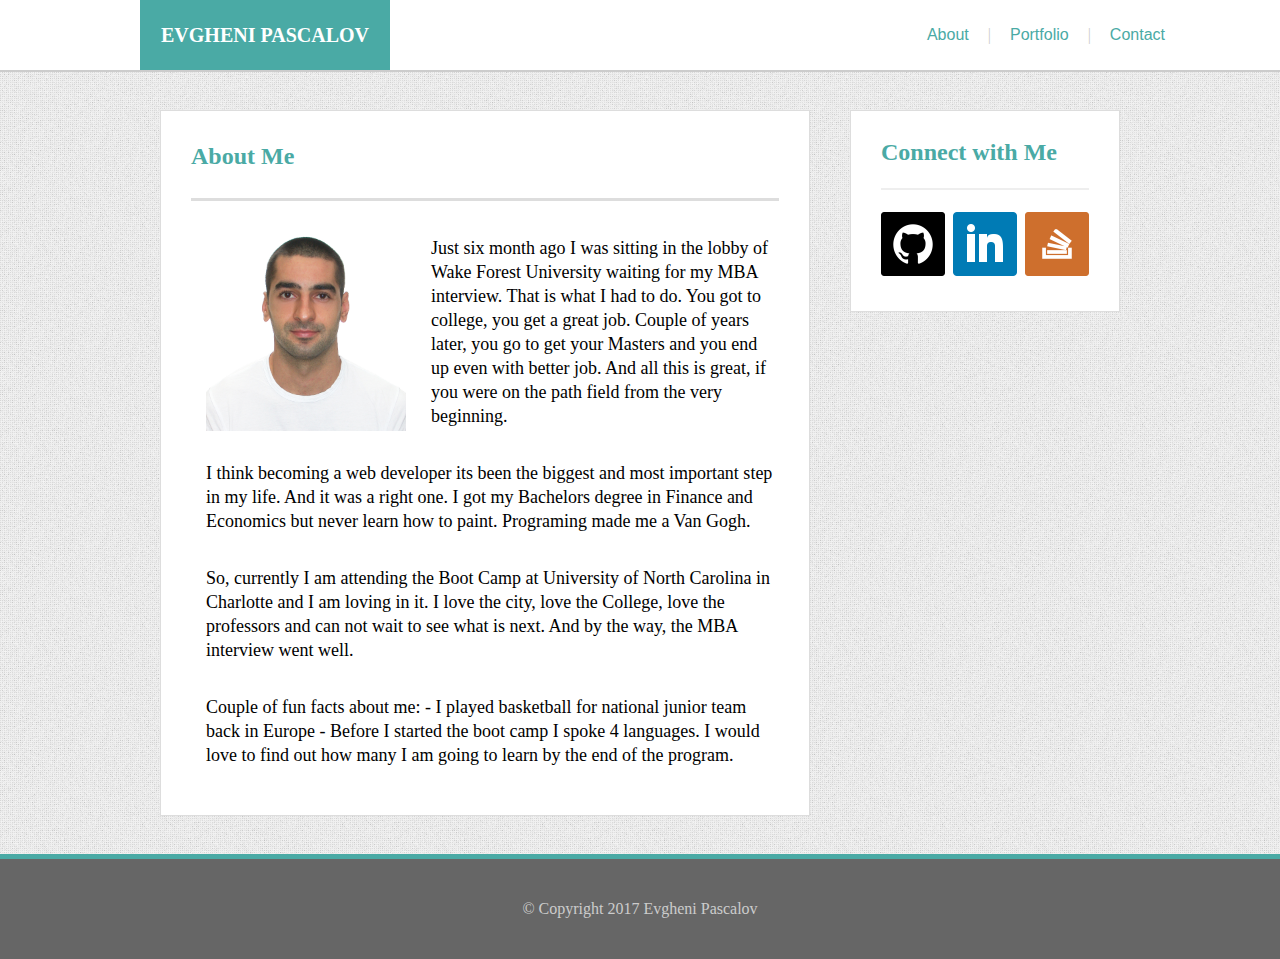
==== index.html @ d1ae6e48 "first commit" ====
<!DOCTYPE html>
<html>
<head>
	<title>Student Bio</title>
	
	<link rel="stylesheet" type="text/css" href="assets/css/style.css">
	<!--<link rel="stylesheet" type="text/css" href="assets/css/reset.css">-->
</head>
<body>
    <header>
	    <div id="name">
          <h1 id='myname'>EVGHENI PASCALOV</h1>
        </div>
            <nav>
              <ul>
               <li class="navLinks"><a href="index.html" class="current">About</a></li>
               <li class="navPipe">|</li>
               <li class="navLinks"><a href="portfolio.html">Portfolio</a></li>
               <li class="navPipe">|</li>
               <li class="navLinks"><a href="contact.html">Contact</a></li>
              </ul>
            </nav>
    </header>

		<div id="bioContent">
			<section>
				<h2>About Me</h2>
				<div id="bioHrLine"></div>
				<img id="profilePicture" src="assets/images/Evgheni_Pascalov.jpg" alt="Evgheni Pascalov" >
				
				<p>Just six month ago I was sitting in the lobby of Wake Forest University waiting for my MBA interview. That is what I had to do. You got to college, you get a great job. Couple of years later, you go to get your Masters and you end up even with better job. And all this is great, if you were on the path field from the very beginning.  </p>
				
				<p>I think becoming a web developer its been the biggest and most important step in my life. And it was a right one. I got my Bachelors degree in Finance and Economics but never learn how to paint. Programing made me a Van Gogh.  </p>
				
				<p>So, currently I am attending the Boot Camp at University of North Carolina in Charlotte and I am loving in it. I love the city, love the College, love the professors and can not wait to see what is next. And by the way, the MBA interview went well.</p>
				<p>Couple of fun facts about me: - I played basketball for national junior team back in Europe - Before I started the boot camp I spoke 4 languages. I would love to find out  how many I am going to learn by the end of the program.
</p>
                
			</section>

			<aside>
				<h3>Connect with Me</h3>
				<div id="socialHrLine"></div>
				<div id="socialIcons">
					<a href="https://github.com/pasever" target="_blank"><img src="assets/images/if_github-square-social-media_764894.png" alt="if_github-square-social-media_764894"></a>
					<a href="https://www.linkedin.com/in/evgheni-pascalov-40060788/" target="_blank"><img id="aside_icon_middle" src="assets/images/if_square-linkedin_317725.png" alt="if_square-linkedin_317725"></a>
					<a href="https://stackoverflow.com/users/8328532/evgheni-pascalov" target="_blank"><img src="assets/images/if_stackoverflow-square-social-media_764927.png" alt="if_stackoverflow-square-social-media_764927"></a>
				</div>
			</aside>
		</div>

   <footer>&copy; Copyright 2017 Evgheni Pascalov</footer>
</body>
</html>
---- assets/css/style.css ----
#myname {
	margin: auto;
	color: #ffffff;
	line-height: 70px;
	font-size: 20px;	
}

#bioHrLine {
	background: #dddddd;
	height: 3px;
	margin: 30px 0 20px 0;
}

#socialHrLine {
	background: #eeeeee;
	height: 2px;
	margin: 20px 0 22px 0;
}

#profilePicture {
	margin: 10px 25px 10px 0px;
	float: left;
	width: 200px;
	height: 200px;
	margin-left: 15px;
}
aside img {
	width: 64px;
	height: 64px;
    transition: all 0.2s linear;
}

p {
	padding-left: 15px;
	text-decoration: none;
	padding-top: 15px;
	background-color: #ffffff;
}

nav ul {
	margin-right: 100px;
	color: #cccccc;
}

#mybio {
	width: 960px;
	margin: 38px auto;

	display: flex;
	justify-content: space-between;
}

#socialIcons {
	display: flex;
	justify-content: space-between;
}

#bioHrLine{
	background: #dddddd;
	height: 3px;
	margin: 30px 0 20px 0;
}

header {
	background: #ffffff;
	border-bottom: 2px solid #cccccc;
	width: 100%;
	height: 100%;
	margin: 0px auto;
	display: inline;
    display: flex;
	align-items: center;
	justify-content: space-between;
}

nav li {
	display: inline;
	background: #ffffff ;	
}

body {
  margin: 0px;
  line-height: 24px;
  background: url("../images/squairy_light.png");
}

#bioContent {
	width: 960px;
	margin: 38px auto;
    display: flex;
	justify-content: space-between;
}

.navLinks {
	height: 100%;
	padding: 0px 15px;
    font-size: 14px;
    font-family: 'Arial', 'Helvetica Neue', Helvetica, sans-serif;
    color; 
}
a {
	text-decoration: none;
	color: #4aaaa5;
	font-size: 16px;
	
}
.navPipe {
	width: 1px; 
	height: 100%;
}
section, aside {
	background: #ffffff;
	border: 1px solid #dddddd;
	width: 588px;
	padding: 13px 30px 30px 30px;
	font-size: 18px;
}
aside {
	width: 208px;
	height: 160px;
	padding: 5px 30px 35px 30px;
}

h1, h2, h3 {
	font-family: 'Georgia', Times, Times New Roman, serif;
	font-size: 24px;
	color: #4aaaa5;
}
#PortImagesIcons {
	width: 588px;
	margin-top: 40px;
	display: flex;
	justify-content: space-between;
	flex-wrap: wrap;
}
.PortImagesNames {
	background: #4aaaa5;
	height: 40px;
	padding-top: 20px;
	font-family: 'Georgia', Times, Times New Roman, serif;
	font-size: 22px;
	color: white;
	text-align: center;
}
.PortImages {
	height: 205px;
	margin-bottom: 60px;
	position: relative;
}

#name {
    background: #4aaaa5;
	width: 250px;
    height: 100%;
    display: flex;
	text-align: center;
	margin-left: 140px;
  }

footer {
	background: #666666;
	border-top: 5px solid #4aaaa5;
	height: 100px;
    display: flex;
	align-items: center;
	justify-content: center;
	color: #cccccc;

}
#submitButton {
	width: 100px;
}

form {
	margin-top: 27px;
}
input, textarea {
	border: 1px solid #dddddd;
	width: 564px;
	margin-top: 7px;
	padding: 9px;
    font-size: 14px;
	color: #a9a9a9;
	max-width: 564px;
}

input[type=submit] {
	background: #4aaaa5;
	width: auto;
	margin-top: 15px;
	padding: 10px 30px;
	font-size: 18px;
	color: #ffffff;
}
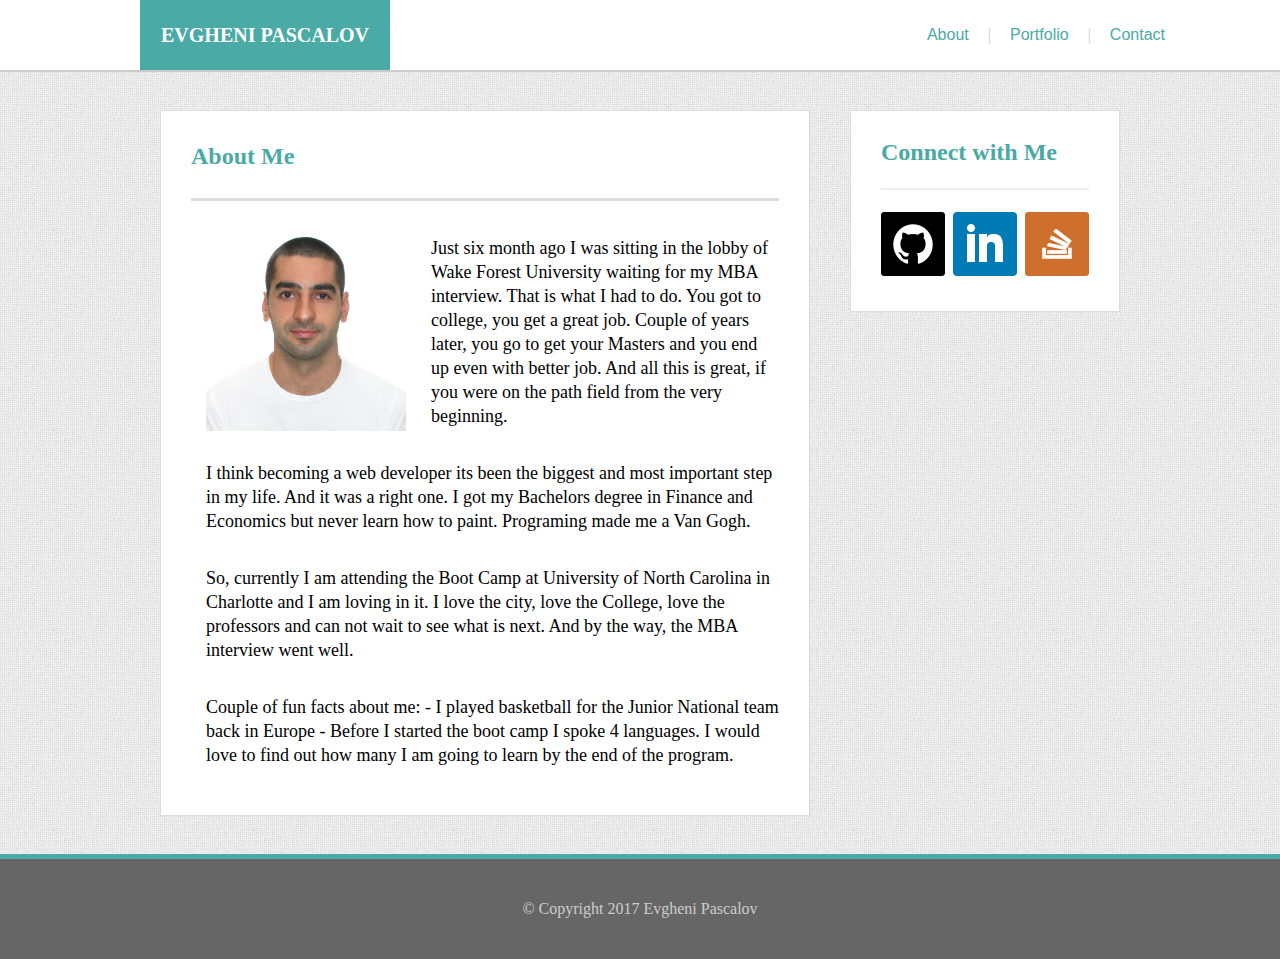
==== commit 9665a7b8: "first changes" ====
--- a/index.html
+++ b/index.html
@@ -33,7 +33,7 @@
 				<p>I think becoming a web developer its been the biggest and most important step in my life. And it was a right one. I got my Bachelors degree in Finance and Economics but never learn how to paint. Programing made me a Van Gogh.  </p>
 				
 				<p>So, currently I am attending the Boot Camp at University of North Carolina in Charlotte and I am loving in it. I love the city, love the College, love the professors and can not wait to see what is next. And by the way, the MBA interview went well.</p>
-				<p>Couple of fun facts about me: - I played basketball for national junior team back in Europe - Before I started the boot camp I spoke 4 languages. I would love to find out  how many I am going to learn by the end of the program.
+				<p>Couple of fun facts about me: - I played basketball for the Junior National team back in Europe - Before I started the boot camp I spoke 4 languages. I would love to find out  how many I am going to learn by the end of the program.
 </p>
                 
 			</section>
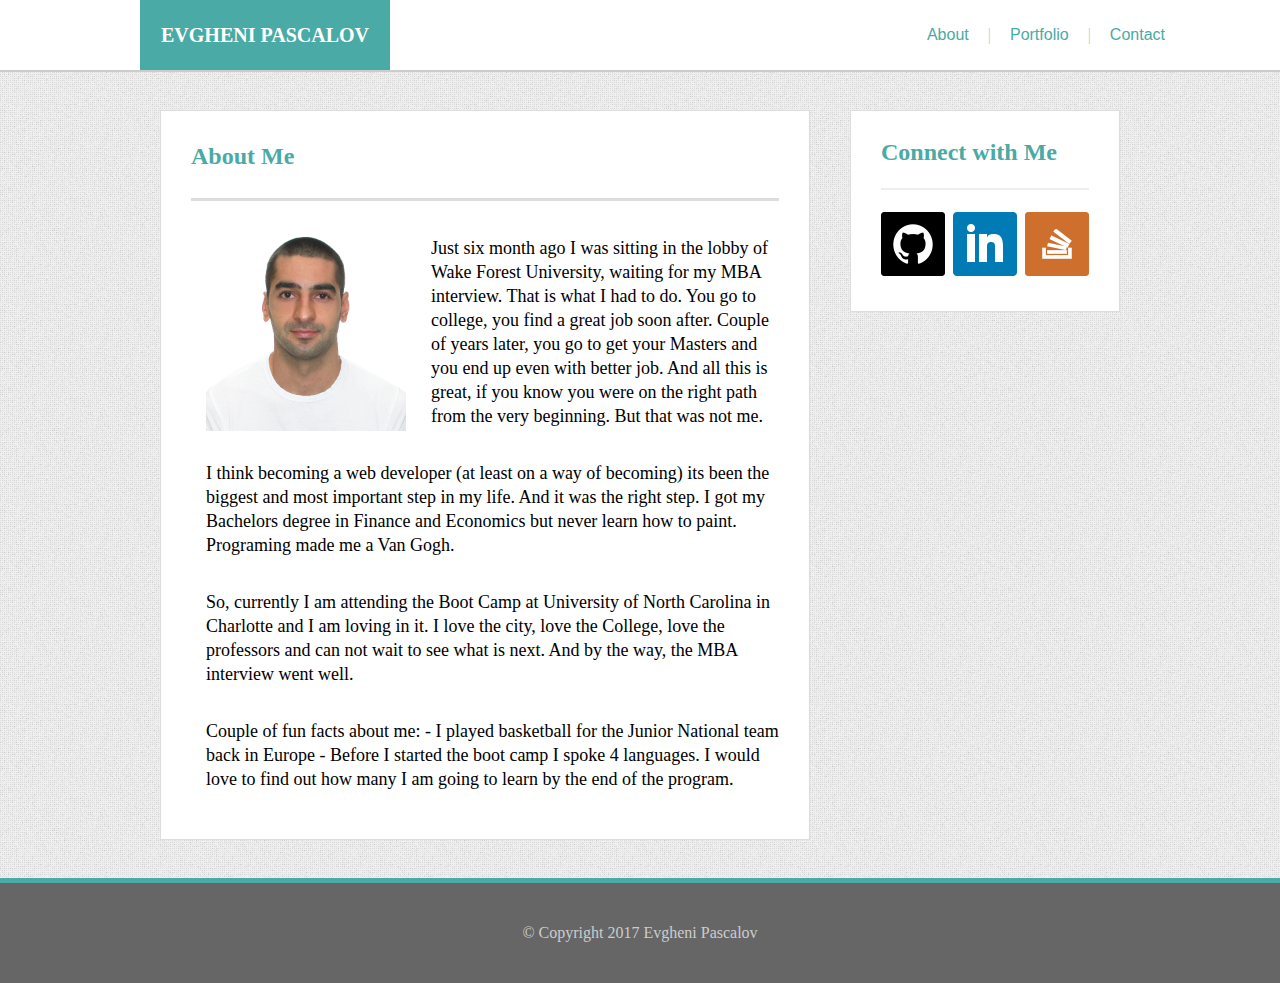
==== commit a2e79123: "update a.0.1" ====
--- a/index.html
+++ b/index.html
@@ -7,6 +7,7 @@
 	<!--<link rel="stylesheet" type="text/css" href="assets/css/reset.css">-->
 </head>
 <body>
+    
     <header>
 	    <div id="name">
           <h1 id='myname'>EVGHENI PASCALOV</h1>
@@ -24,31 +25,39 @@
 
 		<div id="bioContent">
 			<section>
+				
 				<h2>About Me</h2>
 				<div id="bioHrLine"></div>
 				<img id="profilePicture" src="assets/images/Evgheni_Pascalov.jpg" alt="Evgheni Pascalov" >
 				
-				<p>Just six month ago I was sitting in the lobby of Wake Forest University waiting for my MBA interview. That is what I had to do. You got to college, you get a great job. Couple of years later, you go to get your Masters and you end up even with better job. And all this is great, if you were on the path field from the very beginning.  </p>
+				<p>Just six month ago I was sitting in the lobby of Wake Forest University, waiting for my MBA interview. That is what I had to do. You go to college, you find a great job soon after. Couple of years later, you go to get your Masters and you end up even with better job. And all this is great, if you know you were on the right path from the very beginning. But that was not me.</p>
 				
-				<p>I think becoming a web developer its been the biggest and most important step in my life. And it was a right one. I got my Bachelors degree in Finance and Economics but never learn how to paint. Programing made me a Van Gogh.  </p>
+				<p>I think becoming a web developer (at least on a way of becoming) its been the biggest and most important step in my life. And it was the right step. I got my Bachelors degree in Finance and Economics but never learn how to paint. Programing made me a Van Gogh.  </p>
 				
 				<p>So, currently I am attending the Boot Camp at University of North Carolina in Charlotte and I am loving in it. I love the city, love the College, love the professors and can not wait to see what is next. And by the way, the MBA interview went well.</p>
-				<p>Couple of fun facts about me: - I played basketball for the Junior National team back in Europe - Before I started the boot camp I spoke 4 languages. I would love to find out  how many I am going to learn by the end of the program.
-</p>
+				<p>Couple of fun facts about me: - I played basketball for the Junior National team back in Europe - Before I started the boot camp I spoke 4 languages. I would love to find out  how many I am going to learn by the end of the program.</p>
+																					
                 
 			</section>
 
 			<aside>
+				
 				<h3>Connect with Me</h3>
+				
 				<div id="socialHrLine"></div>
+				
 				<div id="socialIcons">
 					<a href="https://github.com/pasever" target="_blank"><img src="assets/images/if_github-square-social-media_764894.png" alt="if_github-square-social-media_764894"></a>
 					<a href="https://www.linkedin.com/in/evgheni-pascalov-40060788/" target="_blank"><img id="aside_icon_middle" src="assets/images/if_square-linkedin_317725.png" alt="if_square-linkedin_317725"></a>
 					<a href="https://stackoverflow.com/users/8328532/evgheni-pascalov" target="_blank"><img src="assets/images/if_stackoverflow-square-social-media_764927.png" alt="if_stackoverflow-square-social-media_764927"></a>
 				</div>
+
 			</aside>
 		</div>
 
-   <footer>&copy; Copyright 2017 Evgheni Pascalov</footer>
+   <footer>
+   			&copy; Copyright 2017 Evgheni Pascalov
+   </footer>
+
 </body>
 </html>--- a/assets/css/style.css
+++ b/assets/css/style.css
@@ -98,16 +98,19 @@
     font-family: 'Arial', 'Helvetica Neue', Helvetica, sans-serif;
     color; 
 }
+
 a {
 	text-decoration: none;
 	color: #4aaaa5;
 	font-size: 16px;
 	
 }
+
 .navPipe {
 	width: 1px; 
 	height: 100%;
 }
+
 section, aside {
 	background: #ffffff;
 	border: 1px solid #dddddd;
@@ -115,6 +118,7 @@
 	padding: 13px 30px 30px 30px;
 	font-size: 18px;
 }
+
 aside {
 	width: 208px;
 	height: 160px;
@@ -126,6 +130,7 @@
 	font-size: 24px;
 	color: #4aaaa5;
 }
+
 #PortImagesIcons {
 	width: 588px;
 	margin-top: 40px;
@@ -141,6 +146,7 @@
 	font-size: 22px;
 	color: white;
 	text-align: center;
+	margin-top: -7px;
 }
 .PortImages {
 	height: 205px;
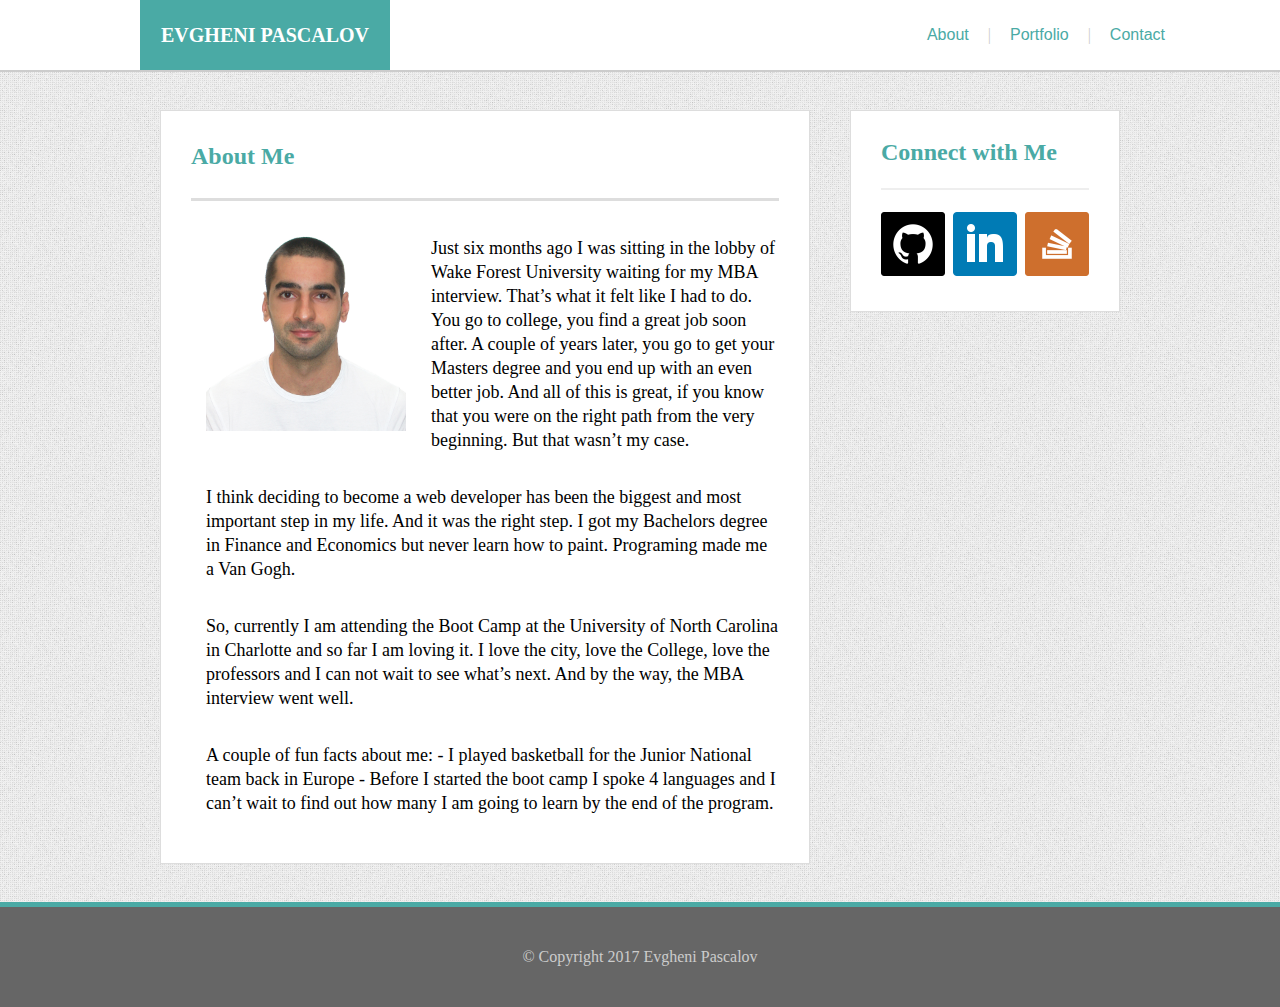
==== commit 801a0550: "update a.0.2" ====
--- a/index.html
+++ b/index.html
@@ -30,12 +30,12 @@
 				<div id="bioHrLine"></div>
 				<img id="profilePicture" src="assets/images/Evgheni_Pascalov.jpg" alt="Evgheni Pascalov" >
 				
-				<p>Just six month ago I was sitting in the lobby of Wake Forest University, waiting for my MBA interview. That is what I had to do. You go to college, you find a great job soon after. Couple of years later, you go to get your Masters and you end up even with better job. And all this is great, if you know you were on the right path from the very beginning. But that was not me.</p>
+				<p>Just six months ago I was sitting in the lobby of Wake Forest University waiting for my MBA interview. That’s what it felt like I had to do. You go to college, you find a great job soon after. A couple of years later, you go to get your Masters degree and you end up with an even better job. And all of this is great, if you know that you were on the right path from the very beginning. But that wasn’t my case.</p>
 				
-				<p>I think becoming a web developer (at least on a way of becoming) its been the biggest and most important step in my life. And it was the right step. I got my Bachelors degree in Finance and Economics but never learn how to paint. Programing made me a Van Gogh.  </p>
+				<p>I think deciding to become a web developer has been the biggest and most important step in my life. And it was the right step. I got my Bachelors degree in Finance and Economics but never learn how to paint. Programing made me a Van Gogh.</p>
 				
-				<p>So, currently I am attending the Boot Camp at University of North Carolina in Charlotte and I am loving in it. I love the city, love the College, love the professors and can not wait to see what is next. And by the way, the MBA interview went well.</p>
-				<p>Couple of fun facts about me: - I played basketball for the Junior National team back in Europe - Before I started the boot camp I spoke 4 languages. I would love to find out  how many I am going to learn by the end of the program.</p>
+				<p>So, currently I am attending the Boot Camp at the University of North Carolina in Charlotte and so far I am loving it. I love the city, love the College, love the professors and I can not wait to see what’s next. And by the way, the MBA interview went well. </p>
+				<p>A couple of fun facts about me: - I played basketball for the Junior National team back in Europe - Before I started the boot camp I spoke 4 languages and I can’t wait to find out how many I am going to learn by the end of the program.</p>
 																					
                 
 			</section>
--- a/assets/css/style.css
+++ b/assets/css/style.css
@@ -138,15 +138,21 @@
 	justify-content: space-between;
 	flex-wrap: wrap;
 }
+
 .PortImagesNames {
 	background: #4aaaa5;
-	height: 40px;
 	padding-top: 20px;
 	font-family: 'Georgia', Times, Times New Roman, serif;
 	font-size: 22px;
 	color: white;
 	text-align: center;
-	margin-top: -7px;
+	bottom: 30px;
+	height: 30px;
+	width: 100%;
+	position: absolute;
+	box-sizing: border-box;
+	height: 30%;
+
 }
 .PortImages {
 	height: 205px;
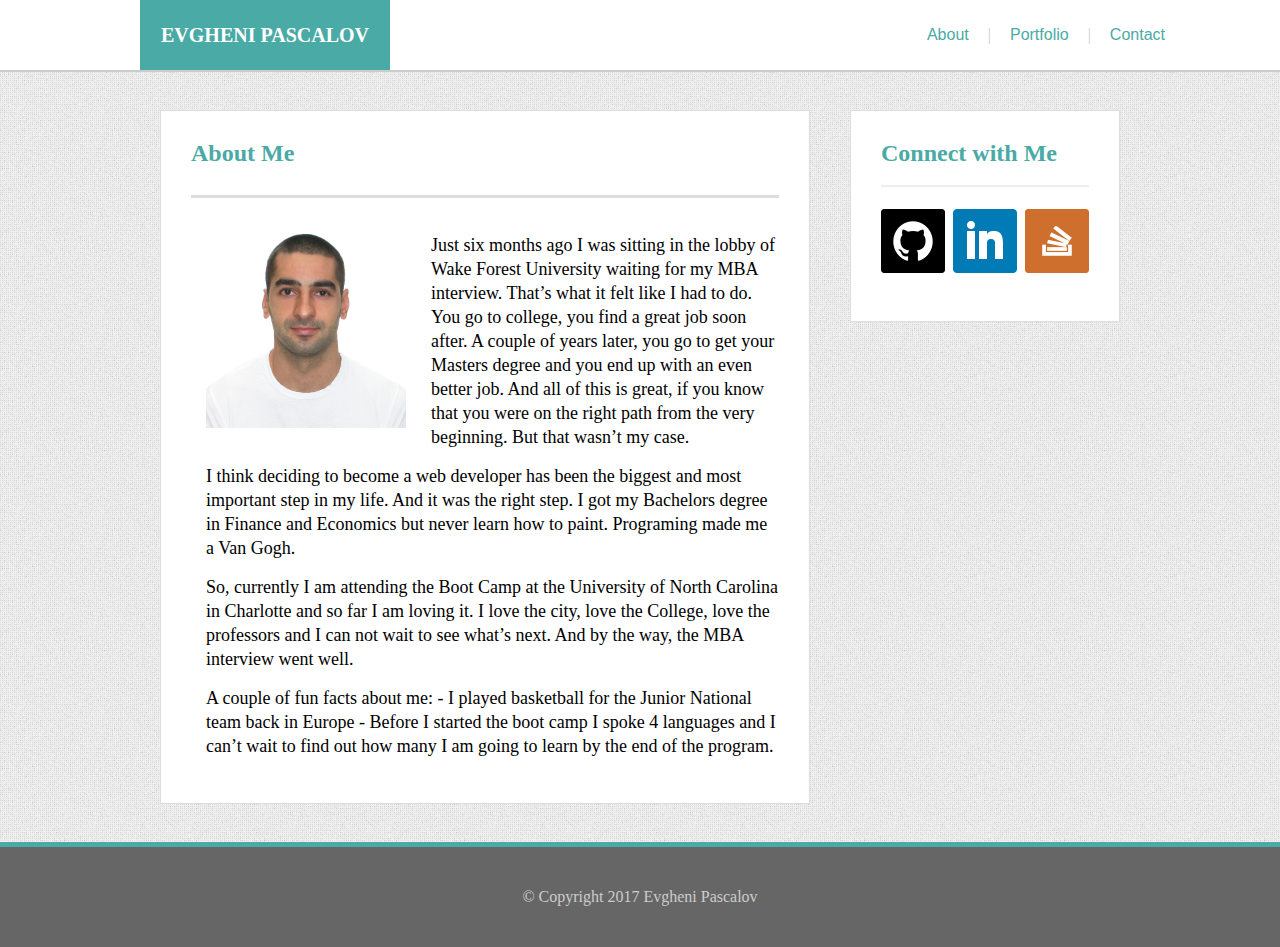
==== commit 1045b3ea: "update a.1.0" ====
--- a/index.html
+++ b/index.html
@@ -2,9 +2,8 @@
 <html>
 <head>
 	<title>Student Bio</title>
-	
+	<link rel="stylesheet" type="text/css" href="assets/css/reset.css">
 	<link rel="stylesheet" type="text/css" href="assets/css/style.css">
-	<!--<link rel="stylesheet" type="text/css" href="assets/css/reset.css">-->
 </head>
 <body>
     
@@ -34,8 +33,10 @@
 				
 				<p>I think deciding to become a web developer has been the biggest and most important step in my life. And it was the right step. I got my Bachelors degree in Finance and Economics but never learn how to paint. Programing made me a Van Gogh.</p>
 				
-				<p>So, currently I am attending the Boot Camp at the University of North Carolina in Charlotte and so far I am loving it. I love the city, love the College, love the professors and I can not wait to see what’s next. And by the way, the MBA interview went well. </p>
+				<p>So, currently I am attending the Boot Camp at the University of North Carolina in Charlotte and so far I am loving it. I love the city, love the College, love the professors and I can not wait to see what’s next. And by the way, the MBA interview went well.</p>
+
 				<p>A couple of fun facts about me: - I played basketball for the Junior National team back in Europe - Before I started the boot camp I spoke 4 languages and I can’t wait to find out how many I am going to learn by the end of the program.</p>
+				</ br>
 																					
                 
 			</section>
--- a/assets/css/style.css
+++ b/assets/css/style.css
@@ -2,7 +2,8 @@
 	margin: auto;
 	color: #ffffff;
 	line-height: 70px;
-	font-size: 20px;	
+	font-size: 20px;
+	font-family: 'Georgia', Times, Times New Roman, serif;	
 }
 
 #bioHrLine {
@@ -45,7 +46,6 @@
 #mybio {
 	width: 960px;
 	margin: 38px auto;
-
 	display: flex;
 	justify-content: space-between;
 }
@@ -96,14 +96,13 @@
 	padding: 0px 15px;
     font-size: 14px;
     font-family: 'Arial', 'Helvetica Neue', Helvetica, sans-serif;
-    color; 
+    
 }
 
 a {
 	text-decoration: none;
 	color: #4aaaa5;
-	font-size: 16px;
-	
+	font-size: 16px;	
 }
 
 .navPipe {
@@ -115,20 +114,21 @@
 	background: #ffffff;
 	border: 1px solid #dddddd;
 	width: 588px;
-	padding: 13px 30px 30px 30px;
+	padding: 30px 30px 45px 30px;
 	font-size: 18px;
 }
 
 aside {
 	width: 208px;
 	height: 160px;
-	padding: 5px 30px 35px 30px;
+	padding: 30px 30px 20px 30px;
 }
 
 h1, h2, h3 {
 	font-family: 'Georgia', Times, Times New Roman, serif;
 	font-size: 24px;
 	color: #4aaaa5;
+	font-weight: bold;
 }
 
 #PortImagesIcons {
